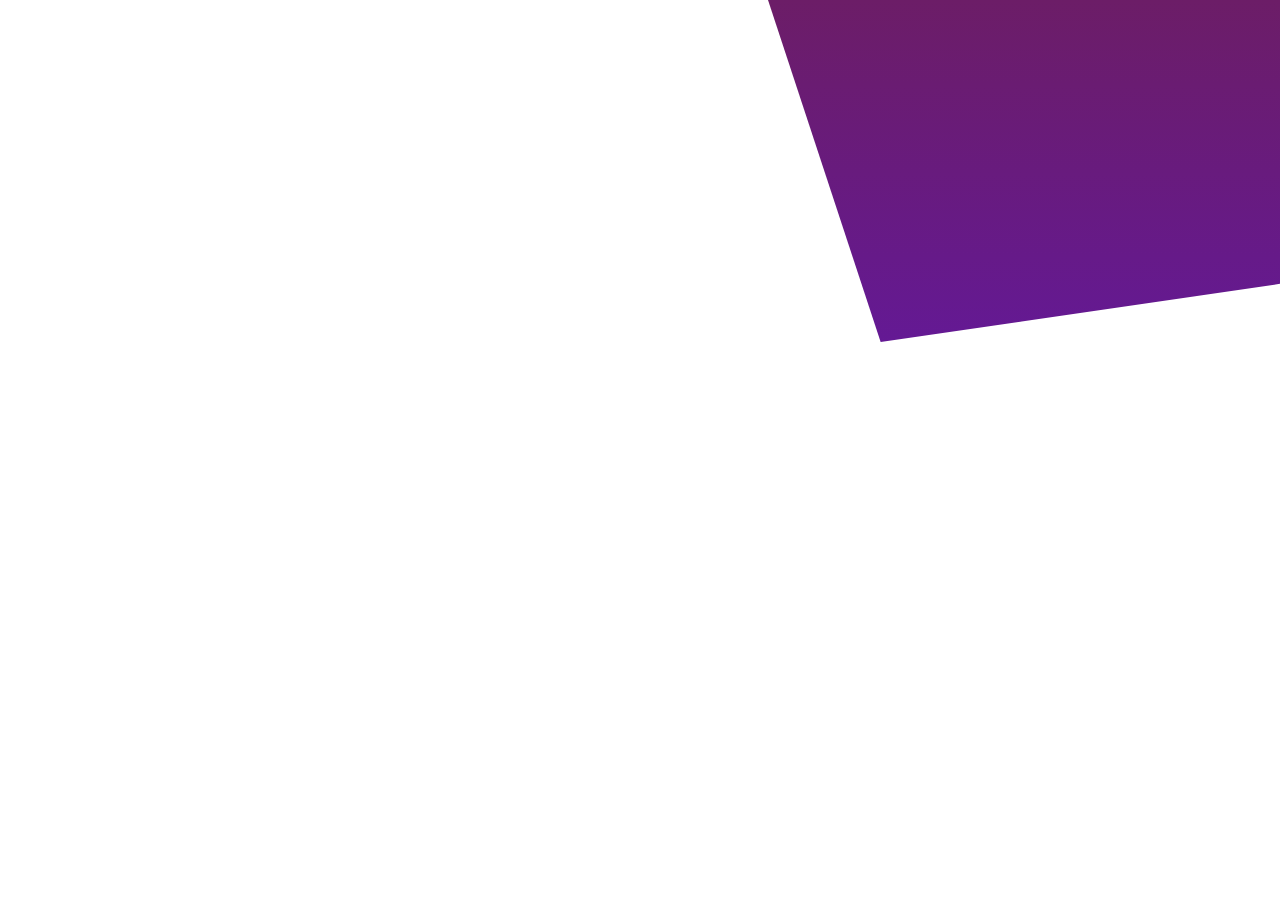
==== index.html @ 3cd4eaad "Initial Commit" ====
<!DOCTYPE html>
<html lang="en">
    <head>
        <meta charset="UTF-8">
        <meta name="viewport" content="width=device-width, initial-scale=1.0">
        <title>Get It Done</title>
        <link rel="icon" href="images/favicons/favicon-16x16.png">
        <link rel="icon" href="images/favicons/favicon-32x32.png">
        <link rel="stylesheet" href="stylesheets/styles.css"/>
        <link rel="preconnect" href="https://fonts.gstatic.com">
        <link href="https://fonts.googleapis.com/css2?family=Montserrat:wght@500;700;900&display=swap" rel="stylesheet">
    </head>
    <body>
        <div id="main">
        
        </div>
        <script type="text/javascript" src="scripts/date_format.js"></script>
        <script type="text/javascript" src="scripts/storage.js"></script>
        <script type="text/javascript" src="scripts/tasks.js"></script>
        <script type="text/javascript" src="scripts/script.js"></script>
    </body>
</html>
---- stylesheets/styles.css ----
:root {
  --bg-color: 255,255,255;
  --text-color:12,12,12;
  --shadow-color: 0,0,0;
  --gradient-1: 108,29,103;
  --gradient-2: 100,25,148;
  --sidebar-gradient-1: 255,255,255;
  --sidebar-gradient-2: 251,247,247;
}

body {
  margin: 0;
}

.black {
  font-weight: 900;
}

.bold {
  font-weight: 700;
}

.current-time {
  border-bottom: 4px solid;
}

.invert {
  background-color: rgba(var(--text-color), 1);
  color: rgba(var(--bg-color), 1);
  transition: all 0.2s;
}

.icon {
  transition: transform 0.4s;
  transform-origin: center;
  transition-timing-function: cubic-bezier(0.9, 1.65, 0.42, 0.61);
}
.icon:hover {
  transform: rotate(180deg);
}

header, h1, h2, h3, h4, h5, h6, input {
  font-weight: inherit;
}

button, input {
  font-family: inherit;
}

ul {
  padding: 0;
}

:root {
  min-height: 100vh;
}
@media (max-width: 1720px) {
  :root {
    font-size: 95%;
  }
}
@media (max-width: 1600px) {
  :root {
    font-size: 90%;
  }
}
@media (max-width: 1500px) {
  :root {
    font-size: 82%;
  }
}
@media (max-width: 1400px) {
  :root {
    font-size: 75%;
  }
}
@media (max-width: 1300px) {
  :root {
    font-size: 70%;
  }
}
@media (max-width: 1200px) {
  :root {
    font-size: 62%;
  }
}
@media (max-width: 1100px) {
  :root {
    font-size: 55%;
  }
}
@media (max-width: 1000px) {
  :root {
    font-size: 50%;
  }
}
@media (max-width: 900px) {
  :root {
    font-size: 45%;
  }
}
@media (max-width: 800px) {
  :root {
    font-size: 42%;
  }
}
@media (max-width: 700px) {
  :root {
    font-size: 38%;
  }
}
@media (max-width: 600px) {
  :root {
    font-size: 35%;
  }
}
@media (max-width: 500px) {
  :root {
    font-size: 32%;
  }
}

body {
  font-family: "Montserrat", sans-serif;
  background-color: rgba(var(--bg-color), 1);
  margin: 0;
  cursor: default;
  min-height: 100vh;
  display: flex;
}
@media (max-width: 1100px) {
  body {
    flex-direction: column;
  }
}

#main {
  flex-grow: 1;
  position: relative;
}

#main::after {
  content: "";
  position: fixed;
  top: 0;
  right: 0;
  z-index: -1;
  height: 44vh;
  width: 20%;
  background-image: linear-gradient(rgba(var(--gradient-1), 1), rgba(var(--gradient-2), 1));
  clip-path: polygon(0 0, 100% 0, 100% 83%, 22% 100%);
}
@media (max-width: 1600px) {
  #main::after {
    width: 30%;
  }
}
@media (max-width: 1400px) {
  #main::after {
    width: 40%;
    height: 38vh;
    clip-path: polygon(0 0, 100% 0, 100% 83%, 22% 100%);
  }
}
@media (max-width: 1100px) {
  #main::after {
    position: absolute;
    height: 10vh;
    width: 100%;
    top: auto;
    bottom: 0;
    clip-path: polygon(0 39%, 100% 0, 100% 100%, 0 100%);
  }
}

/*# sourceMappingURL=styles.css.map */
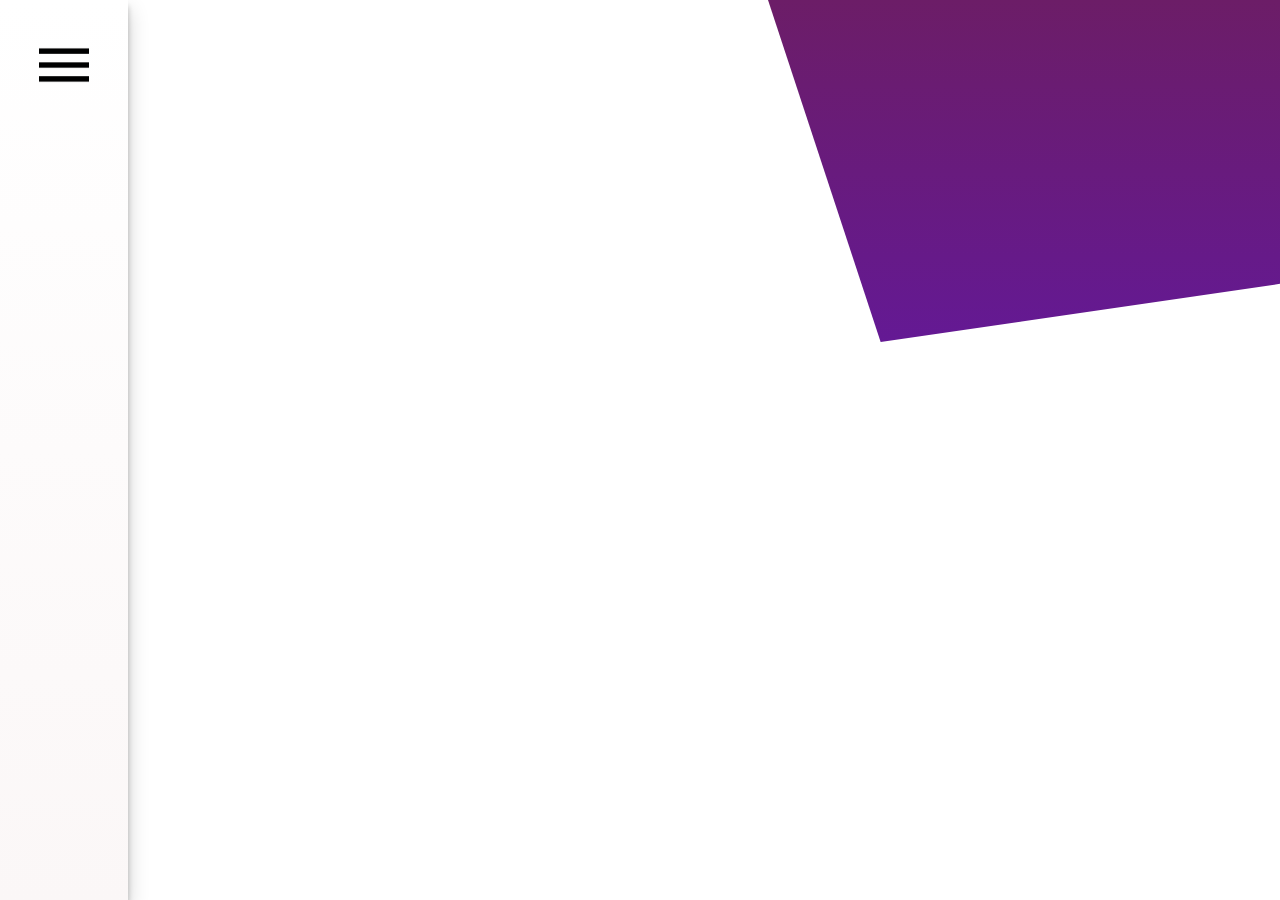
==== commit 3ae98b88: "Initial Commit" ====
--- a/index.html
+++ b/index.html
@@ -6,14 +6,19 @@
         <title>Get It Done</title>
         <link rel="icon" href="images/favicons/favicon-16x16.png">
         <link rel="icon" href="images/favicons/favicon-32x32.png">
-        <link rel="stylesheet" href="stylesheets/styles.css"/>
         <link rel="preconnect" href="https://fonts.gstatic.com">
         <link href="https://fonts.googleapis.com/css2?family=Montserrat:wght@500;700;900&display=swap" rel="stylesheet">
+        <link rel="stylesheet" href="stylesheets/styles.css"/>
     </head>
     <body>
-        <div id="main">
-        
+        <div id="menu-section">
+            <input type="checkbox" id="menu">
+            <aside id="menu-controller">
+                <label for="menu"></label>
+            </aside>
+            <div id="menu-dimmed-bg"></div>
         </div>
+        <section id="main"></section>
         <script type="text/javascript" src="scripts/date_format.js"></script>
         <script type="text/javascript" src="scripts/storage.js"></script>
         <script type="text/javascript" src="scripts/tasks.js"></script>
--- a/stylesheets/styles.css
+++ b/stylesheets/styles.css
@@ -1,3 +1,80 @@
+:root {
+  --bg-color: 255,255,255;
+  --text-color:12,12,12;
+  --shadow-color: 0,0,0;
+  --gradient-1: 108,29,103;
+  --gradient-2: 100,25,148;
+  --sidebar-gradient-1: 255,255,255;
+  --sidebar-gradient-2: 251,247,247;
+}
+
+#menu-section {
+  color: rgba(var(--text-color), 1);
+}
+#menu-section input {
+  display: none;
+}
+
+#menu-controller {
+  width: calc(4.5vw + 70px);
+  min-height: 100vh;
+  height: 100%;
+  box-sizing: border-box;
+  flex-shrink: 0;
+  padding-top: 40px;
+  background-image: linear-gradient(rgba(var(--sidebar-gradient-1), 1), rgba(var(--sidebar-gradient-2), 1));
+  box-shadow: 0 10px 20px rgba(var(--shadow-color), 0.19), 0 6px 6px rgba(var(--shadow-color), 0.23);
+  transition: transform 1s;
+}
+#menu-controller label {
+  width: 40%;
+  margin: 0 auto;
+  background-position: center;
+  height: 50px;
+  display: block;
+  background-image: url("../images/hamburger.png");
+  background-size: contain;
+  background-repeat: no-repeat;
+}
+@media (max-width: 1100px) {
+  #menu-controller {
+    display: flex;
+    align-items: center;
+    width: 100%;
+    min-height: auto;
+    padding-top: 0;
+    height: 100px;
+  }
+  #menu-controller label {
+    width: 100px;
+  }
+}
+@media (max-width: 500px) {
+  #menu-controller {
+    height: 75px;
+  }
+  #menu-controller label {
+    height: 40px;
+  }
+}
+
+#menu-dimmed-bg {
+  visibility: hidden;
+  transform: translate(-120vw);
+  transition: transform 0.8s 0.2s, color 0.2s, background-color 0.2s;
+  background-color: rgba(var(--text-color), 0.6);
+  z-index: 1;
+  position: fixed;
+  top: 0;
+  min-height: 100vh;
+  width: 100%;
+}
+@media (max-width: 1100px) {
+  #menu-dimmed-bg {
+    transform: translate(0, -120vh);
+  }
+}
+
 :root {
   --bg-color: 255,255,255;
   --text-color:12,12,12;
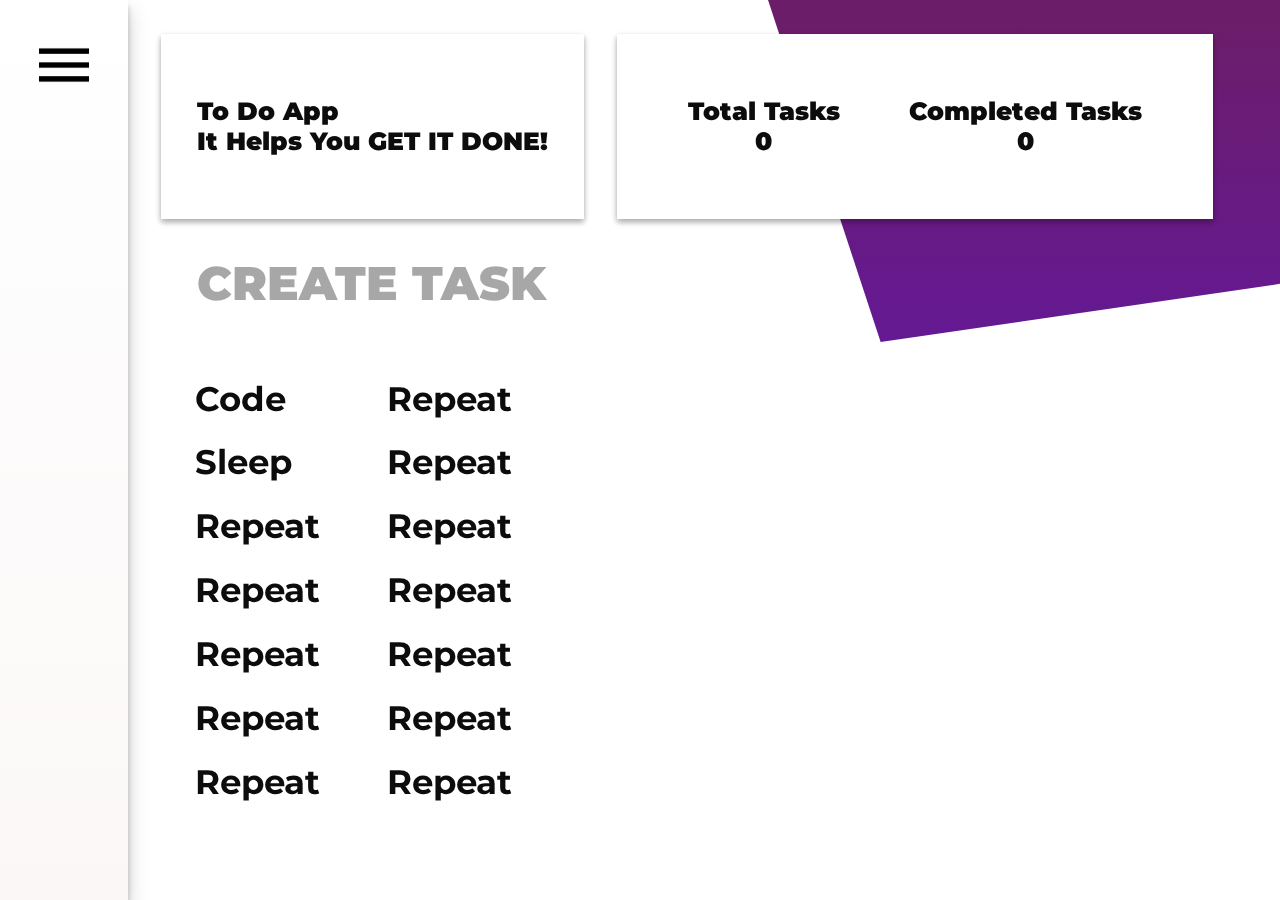
==== commit 6d65719a: "Initial Commit" ====
--- a/index.html
+++ b/index.html
@@ -14,11 +14,71 @@
         <div id="menu-section">
             <input type="checkbox" id="menu">
             <aside id="menu-controller">
-                <label for="menu"></label>
+                <label for="menu" class="icon"></label>
             </aside>
             <div id="menu-dimmed-bg"></div>
+            <div id="menu-content">
+                <header>
+                    <h4 class="bold">Get It Done</h4>
+                    <label for="menu" class="icon"></label>
+                </header>
+                <section id="theme">
+                    <h5 class="bold">
+                        Theme:
+                        <span id="light" class="current-theme">Light</span>
+                        <span id="dark">Dark</span>
+                    </h5>
+                </section>
+                <section id="completed-tasks">
+                    <h5 class="bold">Recently Completed Tasks</h5>
+                    <ul id="completed-task-list">
+                        <li class="invert">Walk Dog :<span>Sept 12th</span></li>
+                        <li class="invert">Walk Dog :<span>Sept 12th</span></li>
+                        <li class="invert">Walk Dog :<span>Sept 12th</span></li>
+                        <li class="invert">Walk Dog :<span>Sept 12th</span></li>
+                    </ul>
+                </section>
+                <h5 id="reset" class="bold">Reset All</h5>
+            </div>
         </div>
-        <section id="main"></section>
+        <section id="main">
+            <article id="headers" class="black">
+                <header>
+                    <h1>To Do App</h1>
+                    <h2>It Helps You GET IT DONE!</h2>
+                </header>
+                <header>
+                    <div>
+                        <h3>Total Tasks</h3>
+                        <h4 id="total">0</h4>
+                    </div>
+                    <div>
+                        <h3>Completed Tasks</h3>
+                        <h4 id="completed">0</h4>
+                    </div>
+                </header>
+            </article>
+            <article id="input-section" class="black">
+                <input type="text" id="task-input" placeholder="Create Task">
+                <label for="task-input">Press enter to create task!</label>
+            </article>
+            <ul id="task-list" class="bold">
+                <li>Code</li>
+                <li>Sleep</li>
+                <li>Repeat</li>
+                <li>Repeat</li>
+                <li>Repeat</li>
+                <li>Repeat</li>
+                <li>Repeat</li>
+                <li>Repeat</li>
+                <li>Repeat</li>
+                <li>Repeat</li>
+                <li>Repeat</li>
+                <li>Repeat</li>
+                <li>Repeat</li>
+                <li>Repeat</li>
+            </ul>
+        </section>
         <script type="text/javascript" src="scripts/date_format.js"></script>
         <script type="text/javascript" src="scripts/storage.js"></script>
         <script type="text/javascript" src="scripts/tasks.js"></script>
--- a/stylesheets/styles.css
+++ b/stylesheets/styles.css
@@ -13,6 +13,20 @@
 }
 #menu-section input {
   display: none;
+}
+
+input#menu:checked ~ #menu-controller {
+  transform: translate(-10vw);
+}
+input#menu:checked ~ #menu-dimmed-bg {
+  visibility: visible;
+  transform: translate(0);
+  transition: transform 1s 0s;
+}
+input#menu:checked ~ #menu-content {
+  visibility: visible;
+  transform: translate(0);
+  transition: transform 0.5s 0.4s;
 }
 
 #menu-controller {
@@ -36,32 +50,11 @@
   background-size: contain;
   background-repeat: no-repeat;
 }
-@media (max-width: 1100px) {
-  #menu-controller {
-    display: flex;
-    align-items: center;
-    width: 100%;
-    min-height: auto;
-    padding-top: 0;
-    height: 100px;
-  }
-  #menu-controller label {
-    width: 100px;
-  }
-}
-@media (max-width: 500px) {
-  #menu-controller {
-    height: 75px;
-  }
-  #menu-controller label {
-    height: 40px;
-  }
-}
 
 #menu-dimmed-bg {
   visibility: hidden;
   transform: translate(-120vw);
-  transition: transform 0.8s 0.2s, color 0.2s, background-color 0.2s;
+  transition: all 0.8s 0.2s, color 0.2s, background-color 0.2s;
   background-color: rgba(var(--text-color), 0.6);
   z-index: 1;
   position: fixed;
@@ -69,9 +62,343 @@
   min-height: 100vh;
   width: 100%;
 }
-@media (max-width: 1100px) {
+
+#menu-content {
+  --menu-font-size: 2.25rem;
+  visibility: hidden;
+  transform: translate(-1200px);
+  transition: all 0.6s 0s, color 0.2s, background-color 0.2s;
+  padding: 40px 40px 40px 100px;
+  position: absolute;
+  top: 0;
+  z-index: 2;
+  box-sizing: border-box;
+  min-height: 100vh;
+  background-color: rgba(var(--bg-color), 1);
+  width: 54%;
+}
+#menu-content header {
+  transition: all 0.2s;
+  display: flex;
+  justify-content: space-between;
+}
+#menu-content header h4 {
+  text-transform: uppercase;
+  margin: 0;
+  font-size: var(--menu-font-size);
+}
+#menu-content header label {
+  width: 40px;
+  height: 40px;
+  margin-right: 100px;
+  background-image: url("../images/close.png");
+  background-size: contain;
+  background-repeat: no-repeat;
+}
+#menu-content #theme {
+  transition: all 0.2s;
+}
+#menu-content #theme h5 {
+  margin-top: 7rem;
+  font-size: var(--menu-font-size);
+  text-transform: uppercase;
+  line-height: 10%;
+}
+#menu-content #theme h5 span {
+  margin-left: 40px;
+}
+#menu-content #theme h5 span:hover {
+  opacity: 0.6;
+}
+#menu-content #completed-tasks {
+  transition: all 0.2s;
+}
+#menu-content #completed-tasks h5 {
+  font-size: var(--menu-font-size);
+  margin: 7rem 0 1.5rem;
+  text-transform: uppercase;
+}
+#menu-content #completed-tasks li {
+  font-size: var(--menu-font-size);
+  list-style: none;
+  margin: 12px 0;
+  width: max-content;
+  padding: 5px;
+}
+#menu-content #completed-tasks li span {
+  margin-left: 22px;
+}
+#menu-content #reset {
+  transition: all 0.2s;
+  font-size: var(--menu-font-size);
+  text-transform: uppercase;
+  padding: 5px;
+  width: max-content;
+}
+#menu-content #reset:hover {
+  background-color: rgba(var(--text-color), 1);
+  color: rgba(var(--bg-color), 1);
+}
+@media (max-width: 1500px) {
+  #menu-content {
+    width: 70%;
+  }
+}
+
+@media (max-width: 1100px) {
+  #menu-controller {
+    display: flex;
+    align-items: center;
+    width: 100%;
+    min-height: auto;
+    height: 100px;
+    padding-top: 0;
+  }
+  #menu-controller label {
+    width: 100px;
+  }
+
   #menu-dimmed-bg {
     transform: translate(0, -120vh);
+  }
+
+  #menu-content {
+    --menu-font-size: 3.2rem;
+    transform: translate(0, -100vh);
+    width: 100%;
+    padding: 0;
+  }
+  #menu-content header {
+    display: flex;
+    flex-direction: column-reverse;
+    align-items: center;
+  }
+  #menu-content header label {
+    height: 40px;
+    margin: 40px 0;
+    background-position: center;
+  }
+  #menu-content #theme {
+    margin: 10rem;
+  }
+  #menu-content #theme h5 {
+    text-align: center;
+  }
+  #menu-content #completed-tasks h5 {
+    margin: 10rem 0 4rem;
+    text-align: center;
+  }
+  #menu-content #completed-tasks li {
+    margin-left: auto;
+    margin-right: auto;
+  }
+  #menu-content #reset {
+    margin: 12rem auto 100px;
+  }
+
+  input#menu:checked ~ #menu-controller {
+    transform: translate(0, -10vh);
+  }
+}
+@media (max-width: 500px) {
+  #menu-controller {
+    height: 75px;
+  }
+  #menu-controller label {
+    height: 40px;
+  }
+}
+#headers {
+  margin-top: 3rem;
+  display: flex;
+}
+#headers header * {
+  font-size: 2.25rem;
+  margin: 0;
+  color: rgba(var(--text-color), 1);
+}
+#headers header {
+  box-shadow: 0 3px 6px rgba(var(--text-color), 0.16), 0 3px 6px rgba(var(--text-color), 0.23);
+  background-color: rgba(var(--bg-color), 1);
+  margin-left: 3rem;
+  padding: 5.6rem 3.2rem;
+  justify-content: space-around;
+  transition: all 0.4s;
+}
+#headers header:hover {
+  box-shadow: 0 10px 20px rgba(var(--text-color), 0.19), 0 6px 6px rgba(var(--text-color), 0.23);
+}
+#headers header div {
+  display: flex;
+  flex-direction: column;
+  align-items: center;
+}
+#headers header:last-of-type {
+  display: flex;
+  margin-right: 6rem;
+  flex-grow: 1;
+}
+@media (max-width: 1100px) {
+  #headers {
+    margin-top: 6rem;
+    flex-direction: column;
+  }
+  #headers header * {
+    text-align: center;
+    font-size: 3.5rem;
+  }
+  #headers header {
+    margin: 0 4rem !important;
+    padding: 8rem 3.2rem;
+  }
+  #headers header:last-of-type {
+    margin-top: 5rem !important;
+  }
+}
+
+@keyframes task-exit {
+  from {
+    transform: perspective(400px);
+  }
+  30% {
+    transform: perspective(400px) rotate3d(1, 0, 0, -20deg);
+    opacity: 1;
+  }
+  to {
+    transform: perspective(400px) rotate3d(1, 0, 0, 90deg);
+    opacity: 0;
+  }
+}
+.exit {
+  animation-name: task-exit;
+  animation-duration: 0.35s;
+  animation-fill-mode: forwards;
+}
+
+#task-list {
+  height: 40vh;
+  display: flex;
+  flex-wrap: wrap;
+  flex-direction: column;
+  margin-left: 6rem;
+  margin-top: 3rem;
+  margin-bottom: 0;
+  align-content: flex-start;
+  user-select: none;
+  font-size: 16px;
+}
+#task-list li {
+  list-style: none;
+  font-size: 5em;
+  margin: 0.34em 2em 0.34em 0;
+  color: rgba(var(--text-color), 1);
+}
+@media (max-width: 1500px) {
+  #task-list {
+    font-size: 15px;
+    height: 54vh;
+  }
+}
+@media (max-width: 1300px) {
+  #task-list {
+    font-size: 14px;
+  }
+}
+@media (max-width: 1200px) {
+  #task-list {
+    font-size: 13px;
+  }
+}
+@media (max-width: 1100px) {
+  #task-list {
+    font-size: 12px;
+    flex-wrap: nowrap;
+    height: auto;
+    align-items: center;
+    margin: 6rem 0 12rem;
+  }
+  #task-list li {
+    margin: 2rem 0;
+    font-size: 6.4rem;
+  }
+  #task-list li:last-of-type {
+    margin-bottom: 10rem;
+  }
+}
+#task-list li:first-child:nth-last-child(n+3), #task-list li:first-child:nth-last-child(n+3) ~ li {
+  font-size: 4.5em;
+}
+#task-list li:first-child:nth-last-child(n+5), #task-list li:first-child:nth-last-child(n+5) ~ li {
+  font-size: 3.2em;
+}
+#task-list li:first-child:nth-last-child(n+9), #task-list li:first-child:nth-last-child(n+9) ~ li {
+  font-size: 2.8em;
+}
+#task-list li:first-child:nth-last-child(n+12), #task-list li:first-child:nth-last-child(n+12) ~ li {
+  font-size: 2.4em;
+}
+#task-list li:first-child:nth-last-child(n+20), #task-list li:first-child:nth-last-child(n+20) ~ li {
+  font-size: 2.1em;
+}
+#task-list li:first-child:nth-last-child(n+25), #task-list li:first-child:nth-last-child(n+25) ~ li {
+  font-size: 2em;
+}
+#task-list li:first-child:nth-last-child(n+30), #task-list li:first-child:nth-last-child(n+30) ~ li {
+  font-size: 1.75em;
+}
+
+#input-section {
+  margin-top: 3rem;
+  margin-left: 6rem;
+}
+#input-section * {
+  display: block;
+}
+#input-section input {
+  width: max-content;
+  font-size: 3rem;
+  text-transform: uppercase;
+  background-color: transparent;
+  opacity: 0.36;
+  outline: none;
+  border: none;
+  color: rgba(var(--text-color), 1);
+}
+#input-section label {
+  visibility: hidden;
+  color: rgba(var(--text-color), 1);
+  font-size: 1rem;
+  opacity: 0.5;
+}
+#input-section input:focus ~ label {
+  visibility: visible;
+}
+#input-section ::placeholder {
+  color: inherit;
+}
+@media (max-width: 1400px) {
+  #input-section input {
+    font-size: 4.2rem;
+  }
+  #input-section label {
+    font-size: 1.5rem;
+  }
+}
+@media (max-width: 1100px) {
+  #input-section {
+    margin: 3rem 0 0;
+  }
+  #input-section input {
+    width: 100%;
+    margin: 10rem 0 0.5rem;
+    font-size: 7.2rem;
+    text-align: center;
+  }
+  #input-section label {
+    font-size: 2.3rem;
+    text-align: center;
+    font-weight: 500;
+    text-transform: uppercase;
   }
 }
 
@@ -97,7 +424,7 @@
   font-weight: 700;
 }
 
-.current-time {
+.current-theme {
   border-bottom: 4px solid;
 }
 
@@ -204,10 +531,12 @@
   cursor: default;
   min-height: 100vh;
   display: flex;
+  overflow: hidden;
 }
 @media (max-width: 1100px) {
   body {
     flex-direction: column;
+    overflow: visible;
   }
 }
 
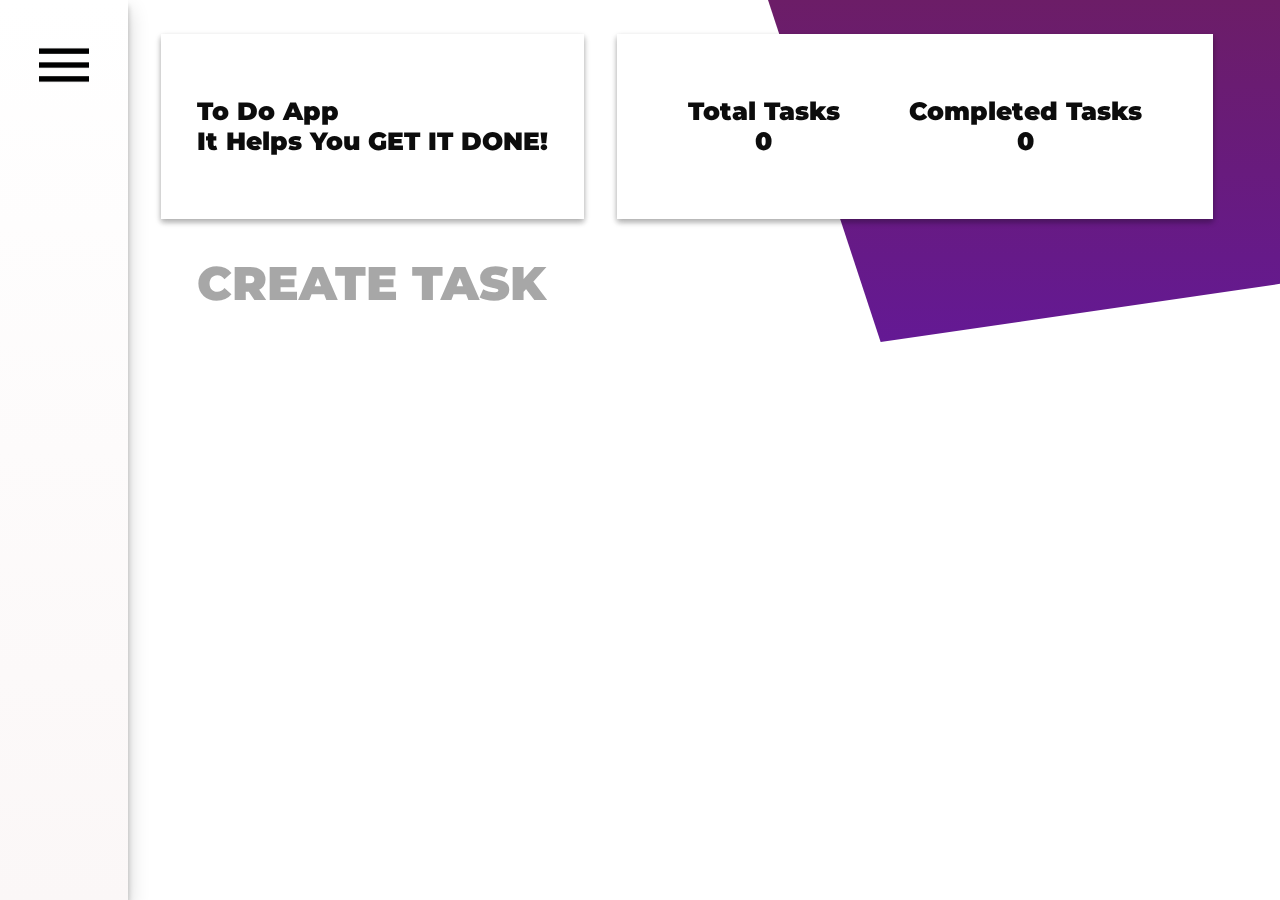
==== commit 3eba5c88: "Initial Commit" ====
--- a/index.html
+++ b/index.html
@@ -25,18 +25,13 @@
                 <section id="theme">
                     <h5 class="bold">
                         Theme:
-                        <span id="light" class="current-theme">Light</span>
-                        <span id="dark">Dark</span>
+                        <span id="light" class="current-theme" onclick="updateTheme('light')">Light</span>
+                        <span id="dark" onclick="updateTheme('dark')">Dark</span>
                     </h5>
                 </section>
                 <section id="completed-tasks">
                     <h5 class="bold">Recently Completed Tasks</h5>
-                    <ul id="completed-task-list">
-                        <li class="invert">Walk Dog :<span>Sept 12th</span></li>
-                        <li class="invert">Walk Dog :<span>Sept 12th</span></li>
-                        <li class="invert">Walk Dog :<span>Sept 12th</span></li>
-                        <li class="invert">Walk Dog :<span>Sept 12th</span></li>
-                    </ul>
+                    <ul id="completed-task-list"></ul>
                 </section>
                 <h5 id="reset" class="bold">Reset All</h5>
             </div>
@@ -62,23 +57,13 @@
                 <input type="text" id="task-input" placeholder="Create Task">
                 <label for="task-input">Press enter to create task!</label>
             </article>
-            <ul id="task-list" class="bold">
-                <li>Code</li>
-                <li>Sleep</li>
-                <li>Repeat</li>
-                <li>Repeat</li>
-                <li>Repeat</li>
-                <li>Repeat</li>
-                <li>Repeat</li>
-                <li>Repeat</li>
-                <li>Repeat</li>
-                <li>Repeat</li>
-                <li>Repeat</li>
-                <li>Repeat</li>
-                <li>Repeat</li>
-                <li>Repeat</li>
-            </ul>
+            <ul id="task-list" class="bold"></ul>
         </section>
+        <dialog id="modal">
+            <h2 class="bold">This will reset all associated data. <br>Are you sure you want to do that?</h2>
+            <button class="black">Yes</button>
+            <button class="black">No</button>
+        </dialog>
         <script type="text/javascript" src="scripts/date_format.js"></script>
         <script type="text/javascript" src="scripts/storage.js"></script>
         <script type="text/javascript" src="scripts/tasks.js"></script>
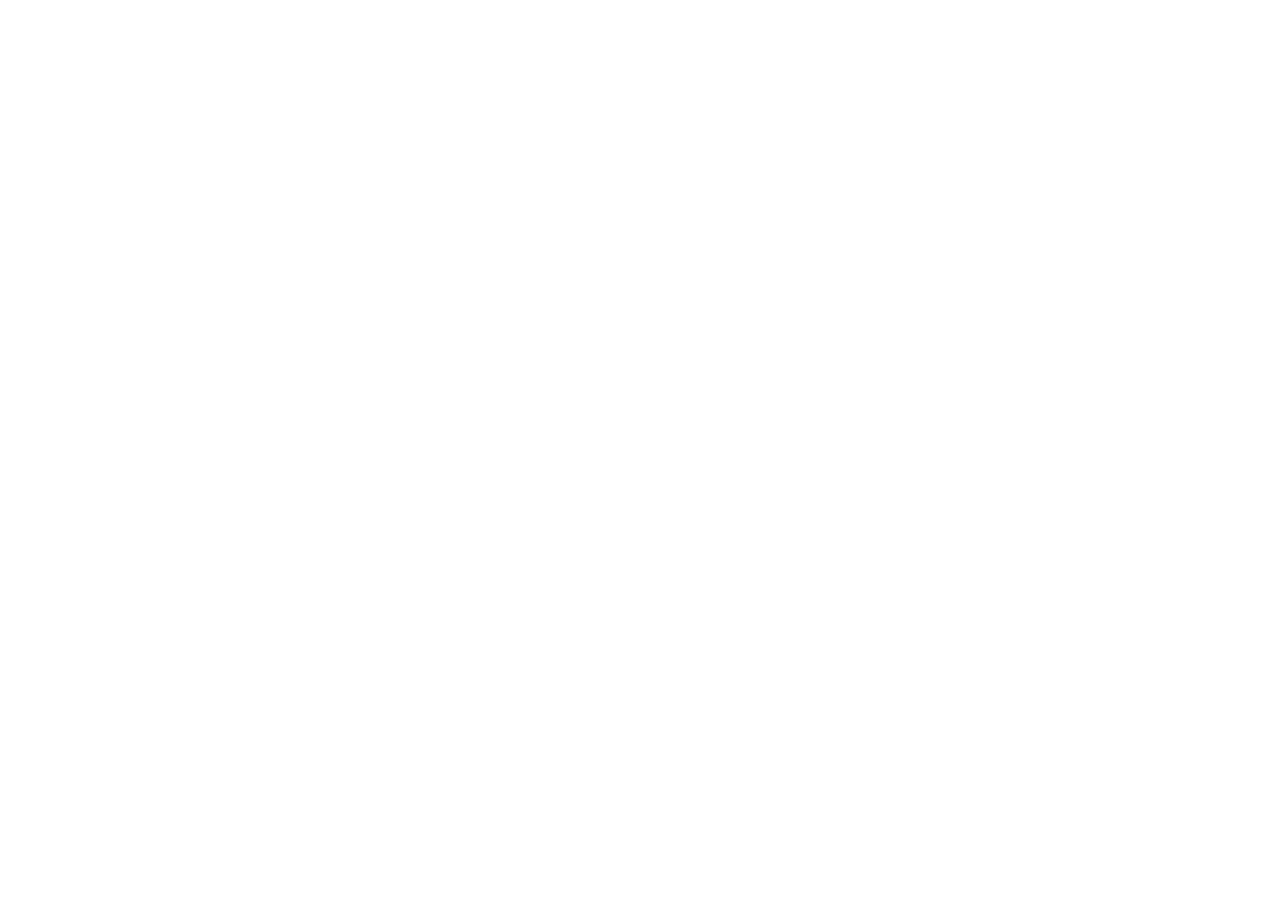
==== commit f8e928cb: "Initial Commit" ====
--- a/index.html
+++ b/index.html
@@ -8,7 +8,7 @@
         <link rel="icon" href="images/favicons/favicon-32x32.png">
         <link rel="preconnect" href="https://fonts.gstatic.com">
         <link href="https://fonts.googleapis.com/css2?family=Montserrat:wght@500;700;900&display=swap" rel="stylesheet">
-        <link rel="stylesheet" href="stylesheets/styles.css"/>
+        <link rel="stylesheet" href="stylesheets/styles.min.css"/>
     </head>
     <body>
         <div id="menu-section">
@@ -33,7 +33,7 @@
                     <h5 class="bold">Recently Completed Tasks</h5>
                     <ul id="completed-task-list"></ul>
                 </section>
-                <h5 id="reset" class="bold">Reset All</h5>
+                <h5 id="reset" class="bold" onclick="attemptReset();">Reset All</h5>
             </div>
         </div>
         <section id="main">
@@ -59,10 +59,10 @@
             </article>
             <ul id="task-list" class="bold"></ul>
         </section>
-        <dialog id="modal">
+        <dialog id="modal" >
             <h2 class="bold">This will reset all associated data. <br>Are you sure you want to do that?</h2>
-            <button class="black">Yes</button>
-            <button class="black">No</button>
+            <button class="black" onclick="closeModal(); reset();">Yes</button>
+            <button class="black" onclick="closeModal();">No</button>
         </dialog>
         <script type="text/javascript" src="scripts/date_format.js"></script>
         <script type="text/javascript" src="scripts/storage.js"></script>
--- a/stylesheets/styles.min.css
+++ b/stylesheets/styles.min.css
@@ -0,0 +1 @@
+:root{--bg-color: 255,255,255;--text-color:12,12,12;--shadow-color: 0,0,0;--gradient-1: 108,29,103;--gradient-2: 100,25,148;--sidebar-gradient-1: 255,255,255;--sidebar-gradient-2: 251,247,247}#menu-section{color:rgba(var(--text-color), 1)}#menu-section input{display:none}input#menu:checked~#menu-controller{transform:translate(-10vw)}input#menu:checked~#menu-dimmed-bg{visibility:visible;transform:translate(0);transition:transform 1s 0s}input#menu:checked~#menu-content{visibility:visible;transform:translate(0);transition:transform .5s .4s}#menu-controller{width:calc(4.5vw + 70px);min-height:100vh;height:100%;box-sizing:border-box;flex-shrink:0;padding-top:40px;background-image:linear-gradient(rgba(var(--sidebar-gradient-1), 1), rgba(var(--sidebar-gradient-2), 1));box-shadow:0 10px 20px rgba(var(--shadow-color), 0.19),0 6px 6px rgba(var(--shadow-color), 0.23);transition:transform 1s}#menu-controller label{width:40%;margin:0 auto;background-position:center;height:50px;display:block;background-image:url("../images/hamburger.png");background-size:contain;background-repeat:no-repeat}#menu-dimmed-bg{visibility:hidden;transform:translate(-120vw);transition:all .8s .2s,color .2s,background-color .2s;background-color:rgba(var(--text-color), 0.6);z-index:1;position:fixed;top:0;min-height:100vh;width:100%}#menu-content{--menu-font-size: 2.25rem;visibility:hidden;transform:translate(-1200px);transition:all .6s 0s,color .2s,background-color .2s;padding:40px 40px 40px 100px;position:absolute;top:0;z-index:2;box-sizing:border-box;min-height:100vh;background-color:rgba(var(--bg-color), 1);width:54%}#menu-content header{transition:all .2s;display:flex;justify-content:space-between}#menu-content header h4{text-transform:uppercase;margin:0;font-size:var(--menu-font-size)}#menu-content header label{width:40px;height:40px;margin-right:100px;background-image:url("../images/close.png");background-size:contain;background-repeat:no-repeat}#menu-content #theme{transition:all .2s}#menu-content #theme h5{margin-top:7rem;font-size:var(--menu-font-size);text-transform:uppercase;line-height:10%}#menu-content #theme h5 span{margin-left:40px}#menu-content #theme h5 span:hover{opacity:.6}#menu-content #completed-tasks{transition:all .2s}#menu-content #completed-tasks h5{font-size:var(--menu-font-size);margin:7rem 0 1.5rem;text-transform:uppercase}#menu-content #completed-tasks li{font-size:var(--menu-font-size);list-style:none;margin:12px 0;width:max-content;padding:5px}#menu-content #completed-tasks li span{margin-left:22px}#menu-content #reset{transition:all .2s;font-size:var(--menu-font-size);text-transform:uppercase;padding:5px;width:max-content}#menu-content #reset:hover{background-color:rgba(var(--text-color), 1);color:rgba(var(--bg-color), 1)}@media(max-width: 1500px){#menu-content{width:70%}}@media(max-width: 1100px){#menu-controller{display:flex;align-items:center;width:100%;min-height:auto;height:100px;padding-top:0}#menu-controller label{width:100px}#menu-dimmed-bg{transform:translate(0, -120vh)}#menu-content{--menu-font-size: 3.2rem;transform:translate(0, -100vh);width:100%;padding:0}#menu-content header{display:flex;flex-direction:column-reverse;align-items:center}#menu-content header label{height:40px;margin:40px 0;background-position:center}#menu-content #theme{margin:10rem}#menu-content #theme h5{text-align:center}#menu-content #completed-tasks h5{margin:10rem 0 4rem;text-align:center}#menu-content #completed-tasks li{margin-left:auto;margin-right:auto}#menu-content #reset{margin:12rem auto 100px}input#menu:checked~#menu-controller{transform:translate(0, -10vh)}}@media(max-width: 500px){#menu-controller{height:75px}#menu-controller label{height:40px}}#headers{margin-top:3rem;display:flex}#headers header *{font-size:2.25rem;margin:0;color:rgba(var(--text-color), 1)}#headers header{box-shadow:0 3px 6px rgba(var(--text-color), 0.16),0 3px 6px rgba(var(--text-color), 0.23);background-color:rgba(var(--bg-color), 1);margin-left:3rem;padding:5.6rem 3.2rem;justify-content:space-around;transition:all .4s}#headers header:hover{box-shadow:0 10px 20px rgba(var(--text-color), 0.19),0 6px 6px rgba(var(--text-color), 0.23)}#headers header div{display:flex;flex-direction:column;align-items:center}#headers header:last-of-type{display:flex;margin-right:6rem;flex-grow:1}@media(max-width: 1100px){#headers{margin-top:6rem;flex-direction:column}#headers header *{text-align:center;font-size:3.5rem}#headers header{margin:0 4rem !important;padding:8rem 3.2rem}#headers header:last-of-type{margin-top:5rem !important}}@keyframes task-exit{from{transform:perspective(400px)}30%{transform:perspective(400px) rotate3d(1, 0, 0, -20deg);opacity:1}to{transform:perspective(400px) rotate3d(1, 0, 0, 90deg);opacity:0}}.exit{animation-name:task-exit;animation-duration:.35s;animation-fill-mode:forwards}#task-list{height:40vh;display:flex;flex-wrap:wrap;flex-direction:column;margin-left:6rem;margin-top:3rem;margin-bottom:0;align-content:flex-start;user-select:none;font-size:16px}#task-list li{list-style:none;font-size:5em;margin:.34em 2em .34em 0;color:rgba(var(--text-color), 1)}@media(max-width: 1500px){#task-list{font-size:15px;height:54vh}}@media(max-width: 1300px){#task-list{font-size:14px}}@media(max-width: 1200px){#task-list{font-size:13px}}@media(max-width: 1100px){#task-list{font-size:12px;flex-wrap:nowrap;height:auto;align-items:center;margin:6rem 0 12rem}#task-list li{margin:2rem 0;font-size:6.4rem}#task-list li:last-of-type{margin-bottom:10rem}}#task-list li:first-child:nth-last-child(n+3),#task-list li:first-child:nth-last-child(n+3)~li{font-size:4.5em}#task-list li:first-child:nth-last-child(n+5),#task-list li:first-child:nth-last-child(n+5)~li{font-size:3.2em}#task-list li:first-child:nth-last-child(n+9),#task-list li:first-child:nth-last-child(n+9)~li{font-size:2.8em}#task-list li:first-child:nth-last-child(n+12),#task-list li:first-child:nth-last-child(n+12)~li{font-size:2.4em}#task-list li:first-child:nth-last-child(n+20),#task-list li:first-child:nth-last-child(n+20)~li{font-size:2.1em}#task-list li:first-child:nth-last-child(n+25),#task-list li:first-child:nth-last-child(n+25)~li{font-size:2em}#task-list li:first-child:nth-last-child(n+30),#task-list li:first-child:nth-last-child(n+30)~li{font-size:1.75em}#input-section{margin-top:3rem;margin-left:6rem}#input-section *{display:block}#input-section input{width:max-content;font-size:3rem;text-transform:uppercase;background-color:transparent;opacity:.36;outline:none;border:none;color:rgba(var(--text-color), 1)}#input-section label{visibility:hidden;color:rgba(var(--text-color), 1);font-size:1rem;opacity:.5}#input-section input:focus~label{visibility:visible}#input-section ::placeholder{color:inherit}@media(max-width: 1400px){#input-section input{font-size:4.2rem}#input-section label{font-size:1.5rem}}@media(max-width: 1100px){#input-section{margin:3rem 0 0}#input-section input{width:100%;margin:10rem 0 .5rem;font-size:7.2rem;text-align:center}#input-section label{font-size:2.3rem;text-align:center;font-weight:500;text-transform:uppercase}}@keyframes flipInX{from{transform:perspective(400px) rotate3d(1, 0, 0, 90deg) translateY(-50%);animation-timing-function:ease-in;opacity:0}40%{transform:perspective(400px) rotate3d(1, 0, 0, -20deg) translateY(-50%);animation-timing-function:ease-in}60%{transform:perspective(400px) rotate3d(1, 0, 0, 10deg) translateY(-50%);opacity:1}80%{transform:perspective(400px) rotate3d(1, 0, 0, -5deg) translateY(-50%)}to{transform:perspective(400px) translateY(-50%)}}@keyframes fadeIn{from{opacity:0}to{opacity:1}}#modal{border:none;font-size:1rem;background-image:linear-gradient(to left, rgba(var(--gradient-1), 1), rgba(var(--gradient-2), 1));color:#fff;padding:2.8rem 10rem;position:fixed;z-index:100;top:50%;outline:none;transform:translateY(-50%)}#modal h2{margin-bottom:30px;line-height:170%}#modal button{outline:none;border:2px solid #fff;font-size:1.15rem;padding:.6em 4em;transition:all .1s;background-color:transparent;color:#fff}#modal button:hover{transform:scale(1.1)}#modal[open]{animation:flipInX ease .5s .2s;animation-fill-mode:both}@media(max-width: 1100px){#modal[open]{animation:fadeIn ease .25s}}@media(max-width: 1400px){#modal{font-size:1.65rem}#modal button{font-size:1.85rem}}@media(max-width: 1100px){#modal{font-size:3.2rem;height:100vh;width:100%;text-align:center;padding:60vh 0 0;margin:0}#modal button{font-size:3.5rem}}@media(max-width: 500px){#modal{letter-spacing:-1px;font-size:2.45rem}#modal button{font-size:3rem}}:root{--bg-color: 255,255,255;--text-color:12,12,12;--shadow-color: 0,0,0;--gradient-1: 108,29,103;--gradient-2: 100,25,148;--sidebar-gradient-1: 255,255,255;--sidebar-gradient-2: 251,247,247}.black{font-weight:900}.bold{font-weight:700}.current-theme{border-bottom:4px solid}.invert{background-color:rgba(var(--text-color), 1);color:rgba(var(--bg-color), 1);transition:all .2s}.icon{transition:transform .4s;transform-origin:center;transition-timing-function:cubic-bezier(0.9, 1.65, 0.42, 0.61)}.icon:hover{transform:rotate(180deg)}header,h1,h2,h3,h4,h5,h6,input{font-weight:inherit}button,input{font-family:inherit}ul{padding:0}:root{min-height:100vh;overflow-x:hidden}@media(max-width: 1720px){:root{font-size:95%}}@media(max-width: 1600px){:root{font-size:90%}}@media(max-width: 1500px){:root{font-size:82%}}@media(max-width: 1400px){:root{font-size:75%}}@media(max-width: 1300px){:root{font-size:70%}}@media(max-width: 1200px){:root{font-size:62%}}@media(max-width: 1100px){:root{font-size:55%}}@media(max-width: 1000px){:root{font-size:50%}}@media(max-width: 900px){:root{font-size:45%}}@media(max-width: 800px){:root{font-size:42%}}@media(max-width: 700px){:root{font-size:38%}}@media(max-width: 600px){:root{font-size:35%}}@media(max-width: 500px){:root{font-size:32%}}body{font-family:"Montserrat",sans-serif;background-color:rgba(var(--bg-color), 1);margin:0;cursor:default;min-height:100vh;display:none;overflow:hidden}@media(max-width: 1100px){body{flex-direction:column;overflow:visible}}#main{flex-grow:1;position:relative}#main::after{content:"";position:fixed;top:0;right:0;z-index:-1;height:44vh;width:20%;background-image:linear-gradient(rgba(var(--gradient-1), 1), rgba(var(--gradient-2), 1));clip-path:polygon(0 0, 100% 0, 100% 83%, 22% 100%)}@media(max-width: 1600px){#main::after{width:30%}}@media(max-width: 1400px){#main::after{width:40%;height:38vh;clip-path:polygon(0 0, 100% 0, 100% 83%, 22% 100%)}}@media(max-width: 1100px){#main::after{position:absolute;height:10vh;width:100%;top:auto;bottom:0;clip-path:polygon(0 39%, 100% 0, 100% 100%, 0 100%)}}/*# sourceMappingURL=styles.min.css.map */
